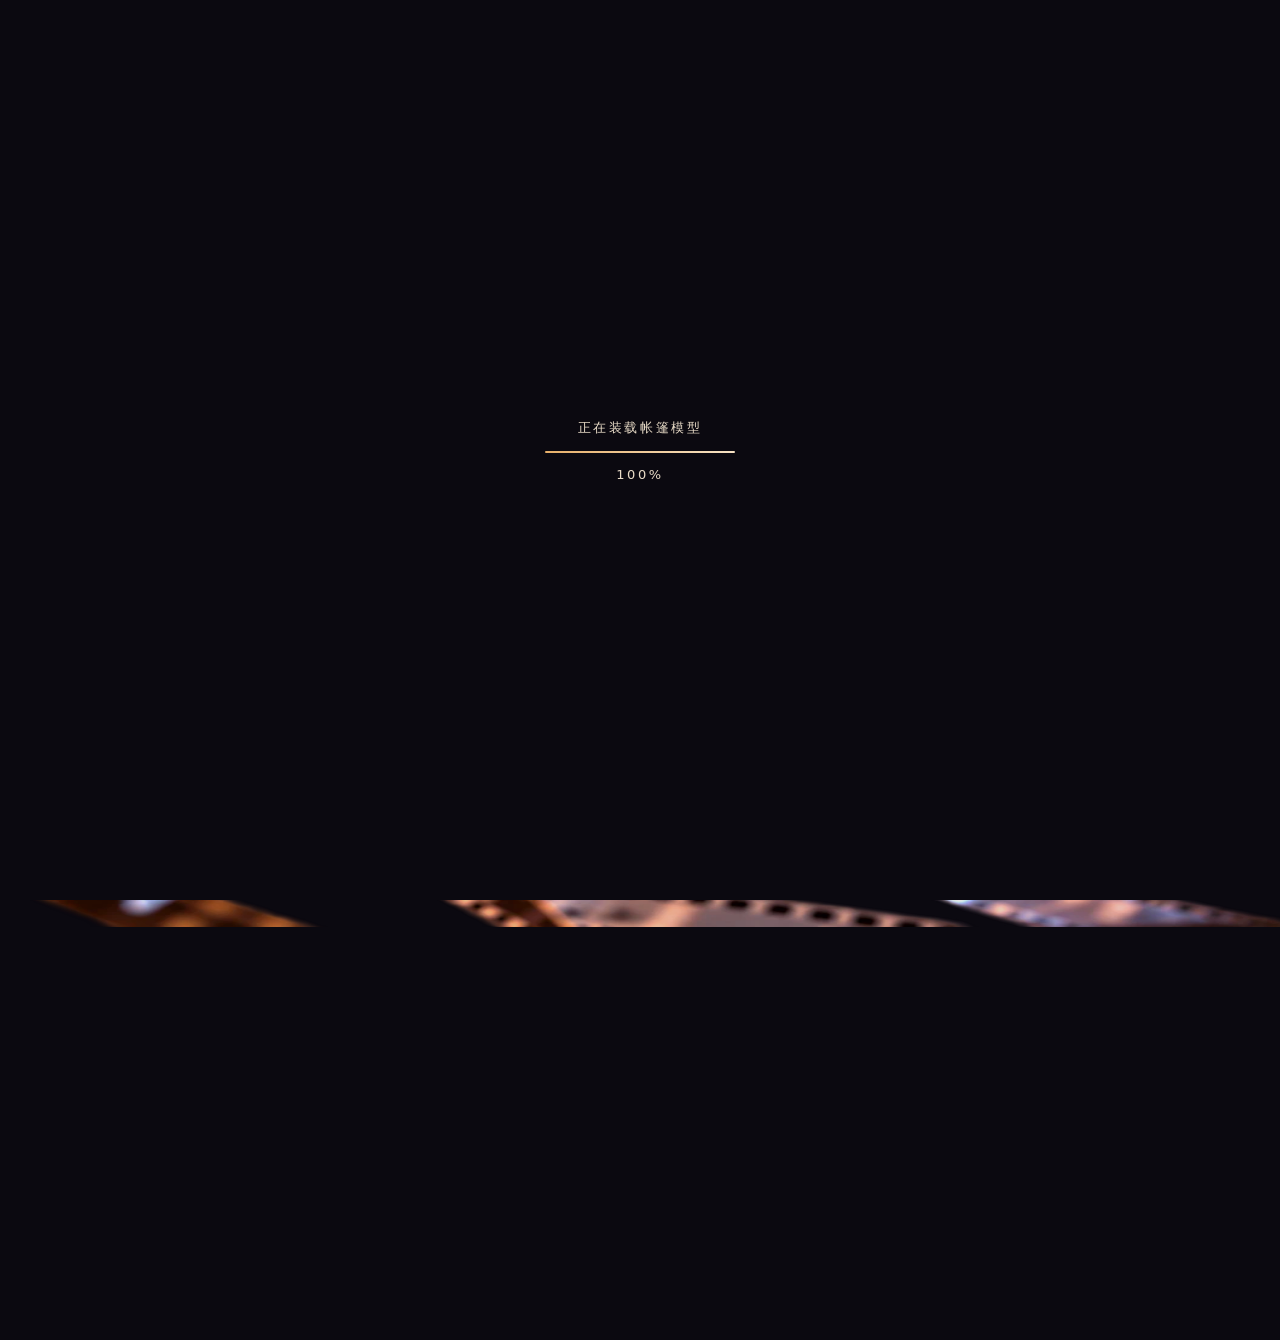
==== cangzhu/index.html @ 949c7708 "Preserve loaded scene in photo overlays and add a fixed personal URL (v59)" ====
<!doctype html>
<html lang="zh-CN">
<head>
<base href="../">
<meta charset="utf-8">
<meta name="viewport" content="width=device-width, initial-scale=1, viewport-fit=cover">
<title>午夜马戏 · 帐篷 3D</title>
<link rel="stylesheet" href="./focus.css?v=59">
<link rel="stylesheet" href="./opening-fonts.css?v=59">
<link rel="stylesheet" href="./opening.css?v=54">
<link rel="stylesheet" href="./section-page.css?v=59">
<style>
  :root{ color-scheme: dark; }
  html,body{ width:100%; height:100%; height:100dvh; margin:0; background:#0b0910; overflow:hidden;
    font-family: "Microsoft YaHei", system-ui, -apple-system, sans-serif; }
  .ambient-art{ position:fixed; inset:-3%; z-index:0; pointer-events:none;
    background:url('./media/ambient_ring.webp') center / 100% 100% no-repeat;
    opacity:.92; filter:brightness(1.16) saturate(1.12);
    animation:ambient-breathe 3.8s ease-in-out infinite alternate; }
  .ambient-art::after{ content:""; position:absolute; inset:0;
    background:url('./media/ambient_ring.webp') center / 100% 100% no-repeat;
    filter:brightness(2.3) saturate(1.35);
    -webkit-mask-image:radial-gradient(ellipse 12% 16% at 17% 70%, #000, transparent),
      radial-gradient(ellipse 13% 18% at 83% 36%, #000, transparent),
      radial-gradient(ellipse 10% 14% at 78% 78%, #000, transparent);
    mask-image:radial-gradient(ellipse 12% 16% at 17% 70%, #000, transparent),
      radial-gradient(ellipse 13% 18% at 83% 36%, #000, transparent),
      radial-gradient(ellipse 10% 14% at 78% 78%, #000, transparent);
    animation:ambient-glints 3.2s ease-in-out infinite; }
  @keyframes ambient-breathe{ from{transform:scale(1) rotate(-.5deg);opacity:.62;filter:brightness(.82) saturate(1.04)}
    to{transform:scale(1.045) rotate(.5deg);opacity:1;filter:brightness(1.55) saturate(1.25)} }
  @keyframes ambient-glints{ 0%,100%{opacity:.04} 18%{opacity:.90} 38%{opacity:.10} 67%{opacity:1} 85%{opacity:.08} }
  #stage{ position:fixed; inset:0; z-index:1; overflow:hidden; }
  #stage canvas{ display:block; width:100% !important; height:100% !important; touch-action:none; }
  .vignette{ position:fixed; inset:0; pointer-events:none; z-index:2;
    background: radial-gradient(ellipse at 50% 42%, rgba(255,196,128,.10), transparent 45%),
                radial-gradient(ellipse at 50% 50%, transparent 55%, rgba(0,0,0,.72) 100%); }
  .topbar{ position:fixed; top:0; left:0; right:0; z-index:5; display:flex; justify-content:space-between;
    padding:18px 22px; pointer-events:none; color:#f4e7d4; font-size:13px; letter-spacing:.14em; }
  .topbar .name{ opacity:.85; }
  .topbar .hint{ opacity:.5; }
  .loading{ position:fixed; inset:0; z-index:10; display:flex; flex-direction:column; align-items:center;
    justify-content:center; gap:14px; background:#0b0910; color:#e9dcc8;
    transition:opacity .5s ease; font-size:13px; letter-spacing:.2em; }
  .loading.done{ opacity:0; pointer-events:none; }
  .bar{ width:190px; height:2px; background:#2a2230; overflow:hidden; border-radius:2px; }
  .bar i{ display:block; height:100%; width:0%; background:linear-gradient(90deg,#e8b06a,#f6e2c4);
    transition:width .2s ease; }
  .err{ position:fixed; inset:0; z-index:11; display:none; align-items:center; justify-content:center;
    background:#0b0910; color:#f0c9a0; font-size:14px; text-align:center; padding:30px; }
  .tip{ position:fixed; left:50%; bottom:26px; transform:translateX(-50%); z-index:5;
    color:#d9c9b4; font-size:12px; letter-spacing:.24em; opacity:.55; pointer-events:none;
    transition:opacity .6s ease; }
  .tip.hide{ opacity:0; }
  .panel-layer{ position:fixed; inset:0; z-index:6; pointer-events:none; }
  .panel-layer svg{ position:absolute; inset:0; width:100%; height:100%; }
  .panel-layer .card{ position:absolute; pointer-events:auto; width:210px; padding:12px 14px;
    background:rgba(16,11,18,.92); border:1px solid rgba(232,176,106,.55); border-radius:8px;
    color:#f2e3cf; box-shadow:0 8px 30px rgba(0,0,0,.55); backdrop-filter:blur(6px);
    opacity:0; transform:translateY(6px); transition:opacity .35s ease, transform .35s ease; }
  .panel-layer .card.on{ opacity:1; transform:translateY(0); }
  .panel-layer .card h4{ margin:0 0 6px; font-size:13px; letter-spacing:.08em; color:#e8b06a; }
  .panel-layer .card p{ margin:0; font-size:12px; line-height:1.6; color:#c8bba8; }
  .panel-layer .card .x{ position:absolute; top:6px; right:8px; cursor:pointer; opacity:.5; font-size:12px; }
  .panel-layer .card .x:hover{ opacity:1; }

  @media (max-width:700px) {
    .ambient-art{ inset:-2%; background-size:cover; }
    .ambient-art::after{ background-size:cover; }
    .vignette{ background:radial-gradient(ellipse at 50% 48%, transparent 40%, rgba(0,0,0,.68) 100%); }
    .topbar{ padding:calc(12px + env(safe-area-inset-top)) calc(14px + env(safe-area-inset-right)) 0 calc(14px + env(safe-area-inset-left)); font-size:11px; }
    .topbar .hint{ letter-spacing:.08em; }
    .tip{ bottom:calc(16px + env(safe-area-inset-bottom)); width:max-content; max-width:90vw; text-align:center; font-size:11px; letter-spacing:.12em; }
    .panel-layer svg{ display:none; }
    .panel-layer #cards{ position:absolute; left:calc(12px + env(safe-area-inset-left)); right:calc(12px + env(safe-area-inset-right)); bottom:calc(12px + env(safe-area-inset-bottom));
      max-height:min(46dvh, 360px); overflow:auto; display:flex; flex-direction:column; gap:8px; scrollbar-width:thin; }
    .panel-layer .card{ position:relative; left:auto !important; top:auto !important; box-sizing:border-box; width:100%; padding:12px 36px 12px 14px;
      background:rgba(13,9,18,.96); border-radius:12px; flex:none; }
    .panel-layer .card h4{ font-size:13px; }
    .panel-layer .card p{ font-size:11px; line-height:1.45; }
    .panel-layer .card .x{ top:10px; right:12px; font-size:17px; opacity:.85; }
  }
  @media (prefers-reduced-motion:reduce) {
    .ambient-art{ animation:none; }
    .ambient-art::after{ animation:none; opacity:.2; }
    .panel-layer .card{ transition:none; }
  }

</style>
<script type="importmap">
{ "imports": { "three": "./vendor/three.module.js", "three/addons/": "./vendor/addons/" } }
</script>
</head>
<body>
  <div class="ambient-art" aria-hidden="true"></div>
  <div id="stage"></div>
  <div class="vignette"></div>
  <main class="opening" aria-label="开场独白">
    <nav class="chapter-menu section-links" aria-label="六个板块">
      <a href="#chief" data-section-index="0">首席</a>
      <a href="#program" data-section-index="1">今日剧目</a>
      <a href="#rules" data-section-index="2">戒律</a>
      <a href="./whispers.html?v=59" data-section-index="3">呓语</a>
      <a href="./reviews.html?v=59" data-section-index="4">分贝空间</a>
      <a href="./cards.html?v=59" data-section-index="5">彩头</a>
    </nav>
    <div class="opening-inner">
      <p class="opening-greeting">哎呀，这位观众，<br class="opening-mobile-break">你的表情怎么如此僵硬？</p>
      <p class="opening-question">是生活这场戏太无聊，<br class="opening-mobile-break">还是你还没学会怎么取悦我？</p>
      <div class="opening-invitation">
        <p>围观群众已就位，还请这位贵客检票入场。<br>请将理智寄存在门口。</p>
        <p>下单吧，客人。<br class="opening-mobile-break">欢愉是基酒，爱意是装饰，<br>至于结局……敬请期待。</p>
      </div>
      <p class="opening-curtain">闹剧主角登场，演出开始！</p>
      <p class="opening-aside">“乖孩子，听话的人才有糖吃……<br class="opening-mobile-break">虽然我的糖里可能有点砒霜。”</p>
    </div>
  </main>
  <div class="topbar"><span class="name">午夜马戏 · 帐篷</span><span class="hint">左右滑动</span></div>
  <div class="focus-swipe-hint">左右滑动退出</div>
  <div class="loading" id="loading">
    <span>正在装载帐篷模型</span>
    <div class="bar"><i id="bar"></i></div>
    <span id="pct">0%</span>
  </div>
  <div class="err" id="err">模型加载失败。<br>请确认通过本地服务器打开本页，而不是双击 index.html。</div>
  <div class="tip" id="tip">拖动旋转 · 松手继续自转 · 点洞口</div>
  <div class="panel-layer" id="panelLayer"><svg id="lines"></svg><div id="cards"></div></div>
  <script src="./vendor/lucide.min.js?v=54"></script>
  <script type="module" src="./viewer.js?v=59"></script>
</body>
</html>
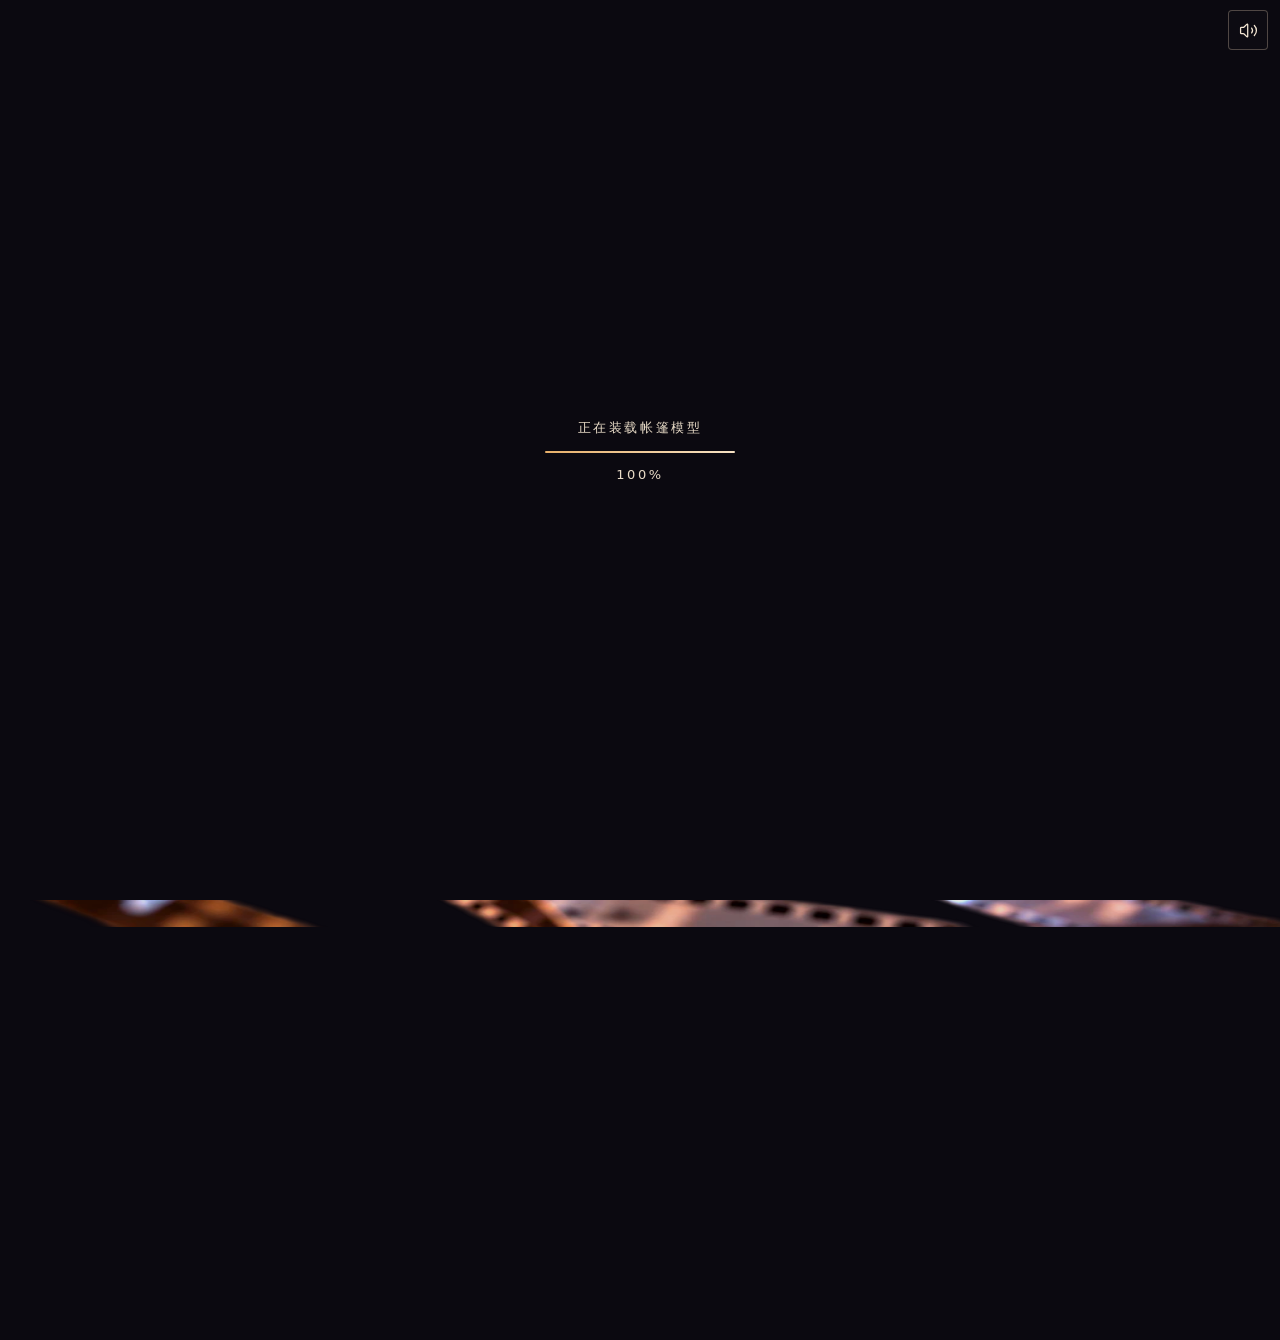
==== commit 0d2d6bc3: "Fix nested photo exit and add optional default-on soundtrack (v60)" ====
--- a/cangzhu/index.html
+++ b/cangzhu/index.html
@@ -5,10 +5,10 @@
 <meta charset="utf-8">
 <meta name="viewport" content="width=device-width, initial-scale=1, viewport-fit=cover">
 <title>午夜马戏 · 帐篷 3D</title>
-<link rel="stylesheet" href="./focus.css?v=59">
-<link rel="stylesheet" href="./opening-fonts.css?v=59">
+<link rel="stylesheet" href="./focus.css?v=60">
+<link rel="stylesheet" href="./opening-fonts.css?v=60">
 <link rel="stylesheet" href="./opening.css?v=54">
-<link rel="stylesheet" href="./section-page.css?v=59">
+<link rel="stylesheet" href="./section-page.css?v=60">
 <style>
   :root{ color-scheme: dark; }
   html,body{ width:100%; height:100%; height:100dvh; margin:0; background:#0b0910; overflow:hidden;
@@ -38,7 +38,12 @@
   .topbar{ position:fixed; top:0; left:0; right:0; z-index:5; display:flex; justify-content:space-between;
     padding:18px 22px; pointer-events:none; color:#f4e7d4; font-size:13px; letter-spacing:.14em; }
   .topbar .name{ opacity:.85; }
-  .topbar .hint{ opacity:.5; }
+  .topbar .hint{ opacity:.5; margin-right:46px; }
+  .music-toggle { position:fixed; z-index:12; top:calc(10px + env(safe-area-inset-top)); right:calc(12px + env(safe-area-inset-right));
+    width:40px; height:40px; display:grid; place-items:center; padding:0; border:1px solid #e8d5b84d;
+    border-radius:4px; background:#100d14bd; color:#f4e7d4; cursor:pointer; pointer-events:auto; }
+  .music-toggle:hover { background:#31242de6; border-color:#e8d5b8; }
+  .music-toggle:focus-visible { outline:2px solid #edc38f; outline-offset:2px; }
   .loading{ position:fixed; inset:0; z-index:10; display:flex; flex-direction:column; align-items:center;
     justify-content:center; gap:14px; background:#0b0910; color:#e9dcc8;
     transition:opacity .5s ease; font-size:13px; letter-spacing:.2em; }
@@ -100,9 +105,9 @@
       <a href="#chief" data-section-index="0">首席</a>
       <a href="#program" data-section-index="1">今日剧目</a>
       <a href="#rules" data-section-index="2">戒律</a>
-      <a href="./whispers.html?v=59" data-section-index="3">呓语</a>
-      <a href="./reviews.html?v=59" data-section-index="4">分贝空间</a>
-      <a href="./cards.html?v=59" data-section-index="5">彩头</a>
+      <a href="./whispers.html?v=60" data-section-index="3">呓语</a>
+      <a href="./reviews.html?v=60" data-section-index="4">分贝空间</a>
+      <a href="./cards.html?v=60" data-section-index="5">彩头</a>
     </nav>
     <div class="opening-inner">
       <p class="opening-greeting">哎呀，这位观众，<br class="opening-mobile-break">你的表情怎么如此僵硬？</p>
@@ -116,6 +121,8 @@
     </div>
   </main>
   <div class="topbar"><span class="name">午夜马戏 · 帐篷</span><span class="hint">左右滑动</span></div>
+  <button class="music-toggle" id="music-toggle" type="button" aria-pressed="true" aria-label="关闭背景音乐" title="关闭背景音乐"><i data-lucide="volume-2"></i></button>
+  <audio id="background-music" src="./media/audio/background.mp3?v=60" loop preload="none"></audio>
   <div class="focus-swipe-hint">左右滑动退出</div>
   <div class="loading" id="loading">
     <span>正在装载帐篷模型</span>
@@ -126,6 +133,6 @@
   <div class="tip" id="tip">拖动旋转 · 松手继续自转 · 点洞口</div>
   <div class="panel-layer" id="panelLayer"><svg id="lines"></svg><div id="cards"></div></div>
   <script src="./vendor/lucide.min.js?v=54"></script>
-  <script type="module" src="./viewer.js?v=59"></script>
+  <script type="module" src="./viewer.js?v=60"></script>
 </body>
 </html>
